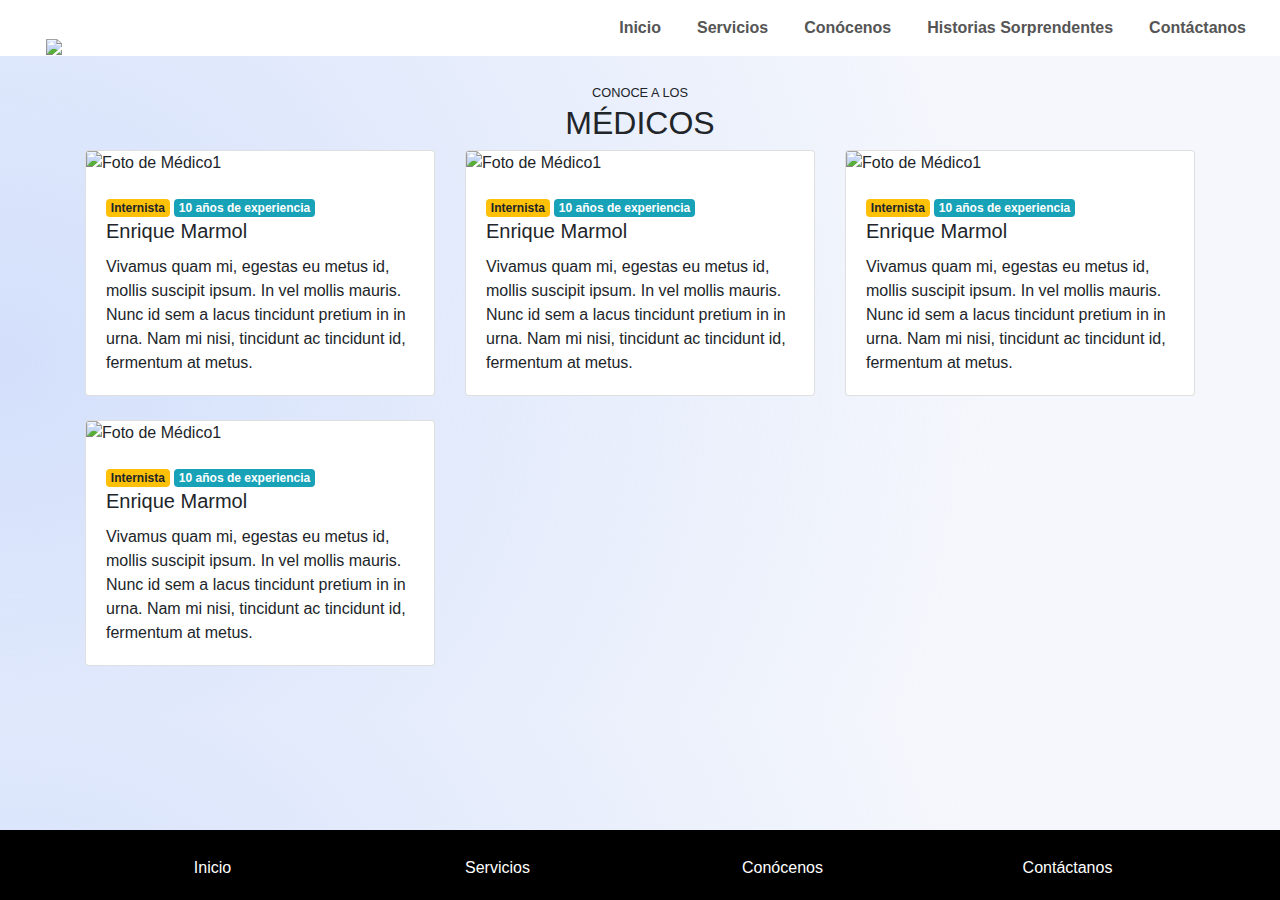
==== conocenos.html @ 70720ddf "servicios y conocenos add" ====
<!doctype html>
<html lang="en">

<head>
    <!-- Required meta tags -->
    <meta charset="utf-8">
    <meta name="viewport" content="width=device-width, initial-scale=1">
    <link rel="stylesheet" href="css/estilos.css">
    <!-- Bootstrap CSS -->
    <link rel="stylesheet" href="https://stackpath.bootstrapcdn.com/bootstrap/4.4.1/css/bootstrap.min.css"
        integrity="sha384-Vkoo8x4CGsO3+Hhxv8T/Q5PaXtkKtu6ug5TOeNV6gBiFeWPGFN9MuhOf23Q9Ifjh" crossorigin="anonymous">

    <title>MedicosWeb</title>
</head>

<body data-spy="scroll" data-target="#navbar-controls" data-offset="56">
    <header>
        <section id="nav-bar">

            <nav class="navbar navbar-expand-lg navbar-light">
                <a class="navbar-brand" href="/index.html"><img src="https://i.ibb.co/Pty3Wfw/logo.png"></a>
                <button class="navbar-toggler" type="button" data-toggle="collapse" data-target="#navbarNav"
                    aria-controls="navbarNav" aria-expanded="false" aria-label="Toggle navigation">
                    <span class="navbar-toggler-icon"></span>
                </button>
                <div class="collapse navbar-collapse" id="navbarNav">
                    <ul class="navbar-nav ml-auto">
                        <li class="nav-item">
                            <a class="nav-link" href="/index.html">Inicio</a>
                        </li>
                        <li class="nav-item">
                            <a class="nav-link" href="/servicios.html">Servicios</a>
                        </li>
                        <li class="nav-item">
                            <a class="nav-link" href="/conocenos.html">Conócenos</a>
                        </li>

                        <li class="nav-item">
                            <a class="nav-link" href="/../#testimonials">Historias Sorprendentes</a>
                        </li>
                        <li class="nav-item">
                            <a class="nav-link text-coctactanos " href="/../#contact">Contáctanos</a>
                        </li>
                    </ul>
                </div>
            </nav>
        </section>
    </header>

    <!-- Main -->
    <!--doctors-->
    <section id="doctors" class="my-4">
        <div class="container">
            <div class="row">
                <div class="col text-center text-uppercase">
                    <small>Conoce a los </small>
                    <h2>Médicos</h2>
                </div>
            </div>
            <div class="row">
                <div class="col-12 col-md-6 col-lg-4 mb-4">
                <div class="card">
                    <img class="card-img-top" src="https://d2cpzkmebgc9om.cloudfront.net/public/436x320/5f8939a54bd74_5f8939a54bd78.png" alt="Foto de Médico1">
                    <div class="card-body">
                      <div class="badges">
                        <span class="badge badge-warning">Internista</span>
                        <span class="badge badge-info">10 años de experiencia</span>
                      </div>
                      <h5 class="card-title">Enrique Marmol</h5>
                      <p class="card-text">Vivamus quam mi, egestas eu metus id, mollis suscipit ipsum. In vel mollis mauris. Nunc id sem a lacus tincidunt pretium in in urna. Nam mi nisi, tincidunt ac tincidunt id, fermentum at metus.</p>
                    </div>    
                </div>
            </div>
                <div class="<div class= col-12 col-md-6 col-lg-4 mb-4">
                <div class="card">
                    <img class="card-img-top" src="https://d2cpzkmebgc9om.cloudfront.net/public/436x320/5f8939a54bd74_5f8939a54bd78.png" alt="Foto de Médico1">
                    <div class="card-body">
                      <div class="badges">
                        <span class="badge badge-warning">Internista</span>
                        <span class="badge badge-info">10 años de experiencia</span>
                      </div>
                      <h5 class="card-title">Enrique Marmol</h5>
                      <p class="card-text">Vivamus quam mi, egestas eu metus id, mollis suscipit ipsum. In vel mollis mauris. Nunc id sem a lacus tincidunt pretium in in urna. Nam mi nisi, tincidunt ac tincidunt id, fermentum at metus.</p>
                    </div>    
                </div>
                </div>
                <div class="<div class=col-12 col-md-6 col-lg-4 mb-4">
                    <div class="card">
                        <img class="card-img-top" src="https://d2cpzkmebgc9om.cloudfront.net/public/436x320/5f8939a54bd74_5f8939a54bd78.png" alt="Foto de Médico1">
                        <div class="card-body">
                          <div class="badges">
                            <span class="badge badge-warning">Internista</span>
                            <span class="badge badge-info">10 años de experiencia</span>
                          </div>
                          <h5 class="card-title">Enrique Marmol</h5>
                          <p class="card-text">Vivamus quam mi, egestas eu metus id, mollis suscipit ipsum. In vel mollis mauris. Nunc id sem a lacus tincidunt pretium in in urna. Nam mi nisi, tincidunt ac tincidunt id, fermentum at metus.</p>
                        </div>    
                    </div>
                </div>
                <div class="<div class=col-12 col-md-6 col-lg-4 mb-4">
                    <div class="card">
                        <img class="card-img-top" src="https://d2cpzkmebgc9om.cloudfront.net/public/436x320/5f8939a54bd74_5f8939a54bd78.png" alt="Foto de Médico1">
                        <div class="card-body">
                          <div class="badges">
                            <span class="badge badge-warning">Internista</span>
                            <span class="badge badge-info">10 años de experiencia</span>
                          </div>
                          <h5 class="card-title">Enrique Marmol</h5>
                          <p class="card-text">Vivamus quam mi, egestas eu metus id, mollis suscipit ipsum. In vel mollis mauris. Nunc id sem a lacus tincidunt pretium in in urna. Nam mi nisi, tincidunt ac tincidunt id, fermentum at metus.</p>
                        </div>    
                    </div>
                </div>
            </div>
        </div>
    </section>
    <!--doctors-->
    <!-- /Main -->

    <script src="https://code.jquery.com/jquery-3.4.1.slim.min.js"
        integrity="sha384-J6qa4849blE2+poT4WnyKhv5vZF5SrPo0iEjwBvKU7imGFAV0wwj1yYfoRSJoZ+n"
        crossorigin="anonymous"></script>
    <script src="https://cdn.jsdelivr.net/npm/popper.js@1.16.0/dist/umd/popper.min.js"
        integrity="sha384-Q6E9RHvbIyZFJoft+2mJbHaEWldlvI9IOYy5n3zV9zzTtmI3UksdQRVvoxMfooAo"
        crossorigin="anonymous"></script>
    <script src="https://stackpath.bootstrapcdn.com/bootstrap/4.4.1/js/bootstrap.min.js"
        integrity="sha384-wfSDF2E50Y2D1uUdj0O3uMBJnjuUD4Ih7YwaYd1iqfktj0Uod8GCExl3Og8ifwB6"
        crossorigin="anonymous"></script>
</body>


</footer>
<!-- Pie de Pagina -->
<footer id="footer" class="pt-4 pb-4">
    <div class="container">
        <div class="row text-center">
            <div class="col-6 col-md">
                <a href="/index.html">Inicio</a>
            </div>
            <div class="col-6 col-md">
                <a href="servicios.html">Servicios</a>
            </div>
            <div class="col-6 col-md">
                <a href="/conocenos.html">Conócenos</a>
            </div>
            <div class="col-6 col-md">
                <a href="#">Contáctanos</a>
            </div>
        </div>
       
        </div>

</footer>

</html>
---- css/estilos.css ----
/*HEADER*/
body{
    background-image: radial-gradient( circle 993px at 0.5% 50.5%,  rgba(137,171,245,0.37) 0%, rgba(245,247,252,1) 100.2% );}
/*----------Navigation-------*/
#nav-bar
{
    position: sticky;
    top: 0;
    z-index: 10;

 
}
.navbar-brand img
{
    height: 80px;
    width: auto;
    padding-left: 30px;
    margin-bottom: -35px;
  
    
}
.navbar-nav li
{
    padding: 0 10px;
}
.navbar-nav li a
{
    float: right;
    text-align: left;
}
#nav-bar ul li a:hover
{
    color: #747c85!important;
}
.navbar
{
    background: #fff;
}
.navbar-toggler
{
    border: none!important;
}
.nav-link
{
    color: #555!important;
    font-weight: 600;
    font-size: 16px;
}
/* NAV*/
/*main*/
main{
margin-top: 25px;
}
main .carousel-inner img {
    max-height: 70vh;
    object-fit: cover;
    filter: grayscale(80%);
  }
  #carousel {
    position: relative;
  }
  #carousel .overlay {
    position: absolute;
    top: 0;
    bottom: 0;
    left: 0;
    right: 0;
    background-color: rgba(0, 0, 0, 0.3);
    color: white;
    z-index: 1;
  }
  #carousel .overlay .container,
  #carousel .overlay .row {
    height: 100%;
  }
  
 
 
  
  .btn-docweb {background-image: linear-gradient(to right, #00cdf6 0%, #f8faf9  51%, #7ec2cf  100%)}
  .btn-docweb {
     margin: 10px;
     padding: 15px 45px;
     text-align: center;
     text-transform: uppercase;
     transition: 3s;
     background-size: 200% auto;
     color: white;            
     box-shadow: 0 0 20px #eee;
     border-radius: 10px;
     display: block;
   }

   .btn-docweb:hover {
     background-position: right center; /* change the direction of the change here */
     color: #fff;
     text-decoration: none;
   }
  
  
  
/*main*/

/*footer*/
#footer{
    background: black;
    height: 70px;
    border-top: 2px solid rgba(0, 0, 0, 0.24);  
    /*  poner footer abajo */
    position: fixed;
    left: 0;
    bottom: 0;
    width: 100%;
}

#footer a{
    text-decoration:none;
  color: #fff;
  position: relative;

  font-family: -apple-system,BlinkMacSystemFont,"Segoe UI",Roboto,"Helvetica Neue",Arial,"Noto Sans",sans-serif,"Apple Color Emoji","Segoe UI Emoji","Segoe UI Symbol","Noto Color Emoji";
  
}
#footer a:hover {
     color: #00E676;; 
}
#doctors{
    margin-bottom: -30px;
}
#place-time iframe{
    margin-top: 100px;
}
#place-time img{
    max-width: 100%;

}
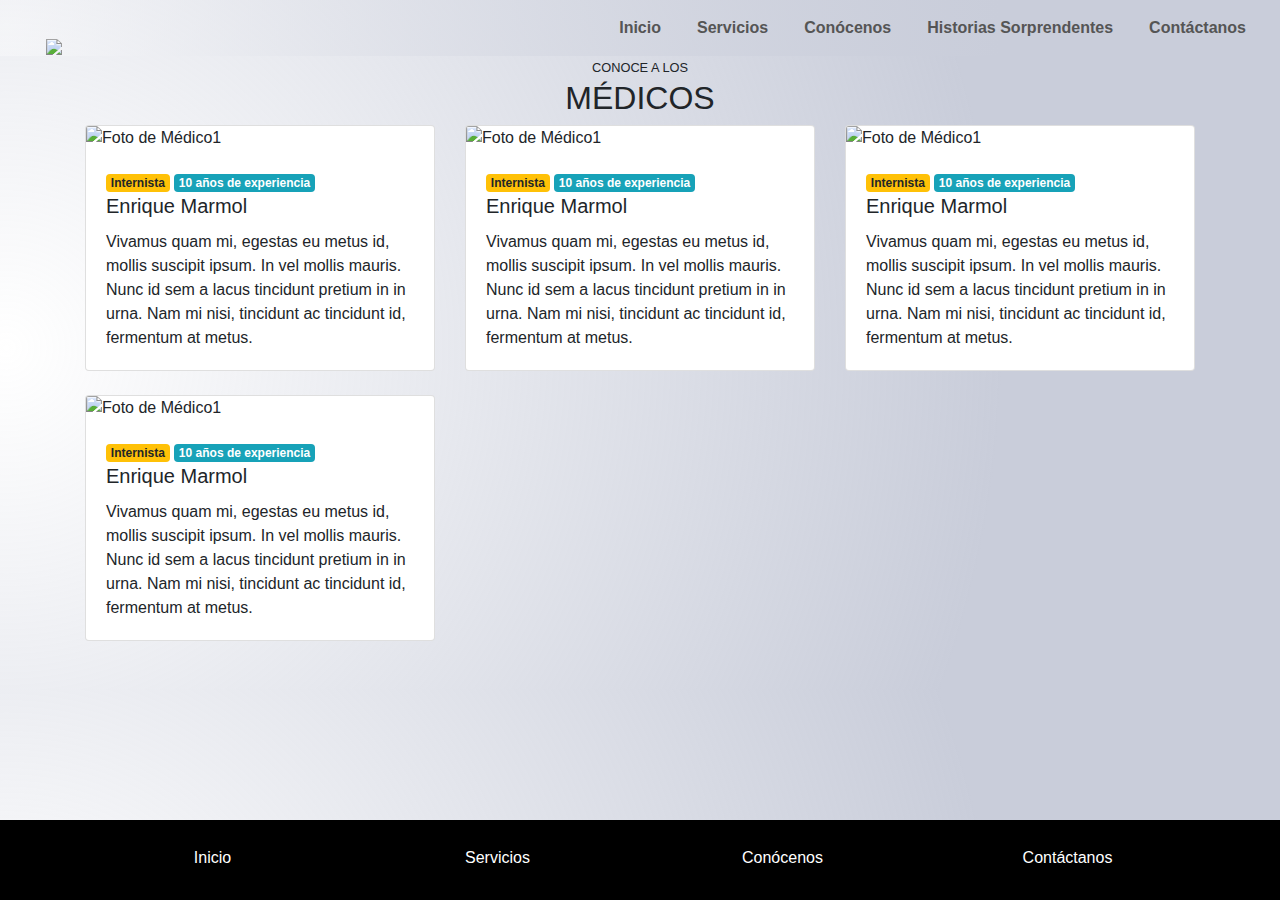
==== commit 8f76cc80: "add mantenimiento" ====
--- a/conocenos.html
+++ b/conocenos.html
@@ -36,10 +36,10 @@
                         </li>
 
                         <li class="nav-item">
-                            <a class="nav-link" href="/../#testimonials">Historias Sorprendentes</a>
+                            <a class="nav-link" href="/mante.html">Historias Sorprendentes</a>
                         </li>
                         <li class="nav-item">
-                            <a class="nav-link text-coctactanos " href="/../#contact">Contáctanos</a>
+                            <a class="nav-link text-coctactanos " href="/contacto.html">Contáctanos</a>
                         </li>
                     </ul>
                 </div>
@@ -143,7 +143,7 @@
                 <a href="/conocenos.html">Conócenos</a>
             </div>
             <div class="col-6 col-md">
-                <a href="#">Contáctanos</a>
+                <a href="/contacto.html">Contáctanos</a>
             </div>
         </div>
        
--- a/css/estilos.css
+++ b/css/estilos.css
@@ -1,22 +1,23 @@
 /*HEADER*/
 body{
-    background-image: radial-gradient( circle 993px at 0.5% 50.5%,  rgba(137,171,245,0.37) 0%, rgba(245,247,252,1) 100.2% );}
+    background-image: radial-gradient( circle 993px at 0.5% 50.5%,  rgba(255, 255, 255, 0.37) 0%, rgb(201, 205, 218) 100.2% );
+}
 /*----------Navigation-------*/
 #nav-bar
 {
     position: sticky;
     top: 0;
     z-index: 10;
+    
 
  
 }
 .navbar-brand img
 {
-    height: 80px;
+    height: 100px;
     width: auto;
     padding-left: 30px;
     margin-bottom: -35px;
-  
     
 }
 .navbar-nav li
@@ -34,8 +35,10 @@
 }
 .navbar
 {
-    background: #fff;
+    background-image: radial-gradient( circle 993px at 0.5% 50.5%,  rgba(255, 255, 255, 0.37) 0%, rgb(201, 205, 218) 100.2% );
+    margin-bottom: -25px;
 }
+
 .navbar-toggler
 {
     border: none!important;
@@ -52,9 +55,11 @@
 margin-top: 25px;
 }
 main .carousel-inner img {
-    max-height: 70vh;
+    max-height: 80vh;
     object-fit: cover;
     filter: grayscale(80%);
+    margin-top: 5px;
+    margin-bottom: 20px;
   }
   #carousel {
     position: relative;
@@ -75,36 +80,29 @@
   }
   
  
- 
-  
-  .btn-docweb {background-image: linear-gradient(to right, #00cdf6 0%, #f8faf9  51%, #7ec2cf  100%)}
-  .btn-docweb {
-     margin: 10px;
-     padding: 15px 45px;
-     text-align: center;
-     text-transform: uppercase;
-     transition: 3s;
-     background-size: 200% auto;
-     color: white;            
-     box-shadow: 0 0 20px #eee;
-     border-radius: 10px;
-     display: block;
-   }
-
-   .btn-docweb:hover {
-     background-position: right center; /* change the direction of the change here */
-     color: #fff;
-     text-decoration: none;
-   }
-  
-  
-  
+ /*mante*/
+.mante{
+    text-align: center; padding: 150px;
+}
+.mante h1{
+    font-size: 50px;
+}
+body .mante{
+    font: 20px Helvetica, sans-serif; color: #333;
+}
+body article .mante{
+    display: block; text-align: left; width: 650px; margin: 0 auto; 
+}
+  .mante a{
+    color: #dc8100; text-decoration: none; 
+  }
+  .mante a:hover { color: #333; text-decoration: none; }
 /*main*/
 
 /*footer*/
 #footer{
     background: black;
-    height: 70px;
+    height: 80px;
     border-top: 2px solid rgba(0, 0, 0, 0.24);  
     /*  poner footer abajo */
     position: fixed;
@@ -122,15 +120,30 @@
   
 }
 #footer a:hover {
-     color: #00E676;; 
+     color: #b16363;; 
 }
 #doctors{
     margin-bottom: -30px;
 }
-#place-time iframe{
-    margin-top: 100px;
-}
+
 #place-time img{
     max-width: 100%;
+    margin-left: 10px;
+    border-radius: 100px;
+    margin-top: 50px;
 
-}+}
+#place-time{
+   margin-top: 50px;
+  
+   padding-bottom: 100px;
+   margin-top: 20px;
+}
+#text{
+    margin-top: 50px;
+   
+}
+
+
+
+
